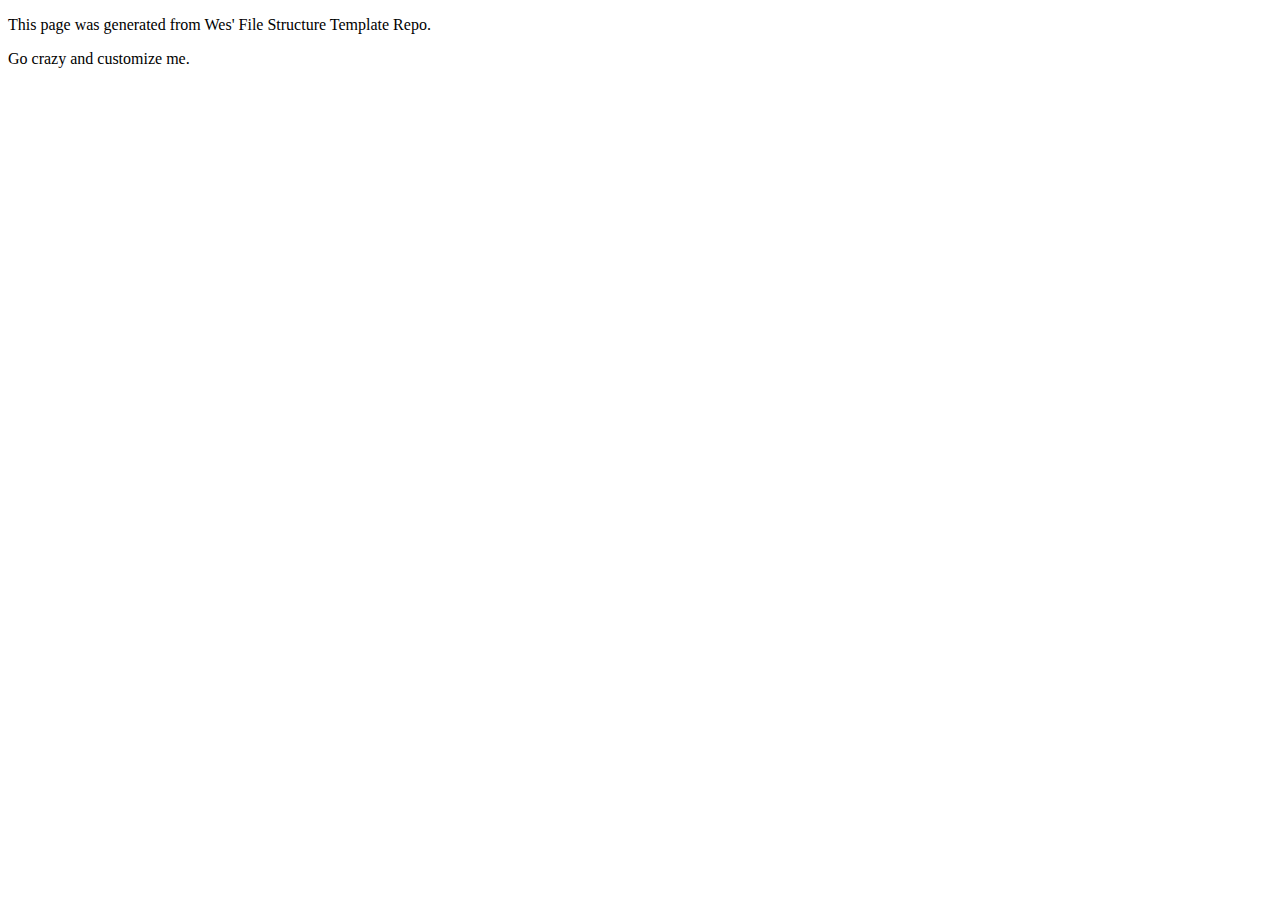
==== index.html @ 973aab35 "Initial commit" ====
<!DOCTYPE html>
<html>
<head>
	<title>My_Name Homepage</title>
	<link rel="stylesheet" type="text/css" href="css/site.css">
</head>
<body>
	<main>
		<p>This page was generated from Wes' File Structure Template Repo.</p>
		
		<p>Go crazy and customize me.</p>
	</main>


</body>
</html>
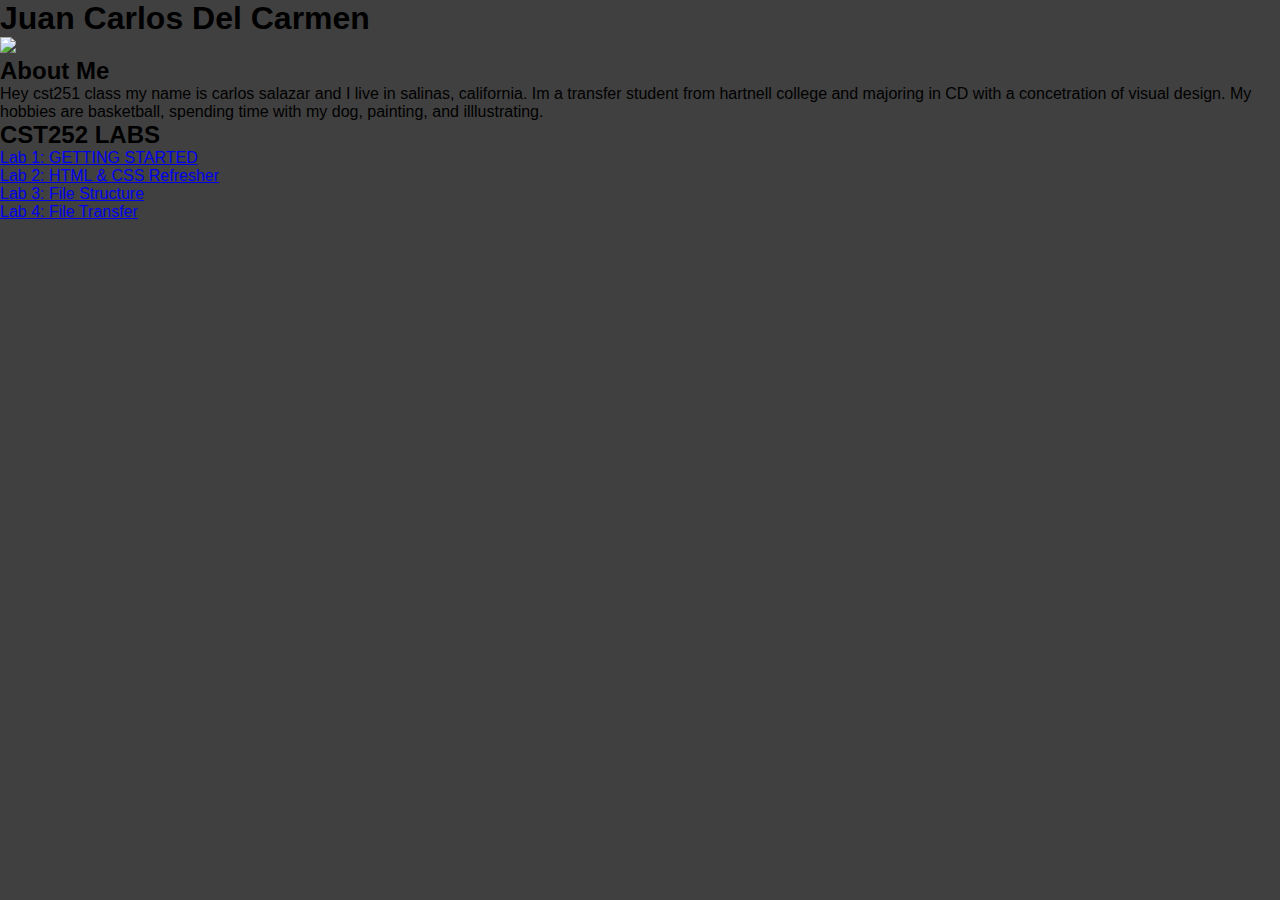
==== commit 1d2d3a45: "Update" ====
--- a/index.html
+++ b/index.html
@@ -1,15 +1,36 @@
 <!DOCTYPE html>
 <html>
 <head>
-	<title>My_Name Homepage</title>
+	<title>My_Homepage</title>
 	<link rel="stylesheet" type="text/css" href="css/site.css">
 </head>
 <body>
 	<main>
-		<p>This page was generated from Wes' File Structure Template Repo.</p>
-		
-		<p>Go crazy and customize me.</p>
+		<div class="banner">
+
+
+		<h1>Juan Carlos Del Carmen</h1>
+
+		<img src="img/" width="300"/>
+
+		<h2>About Me</h2>
+		<div id="text">
+			<p class="unique"> Hey cst251 class my name is carlos salazar and I live in salinas,
+				 california. Im a transfer student from hartnell college and majoring in
+			 CD with a concetration of visual design. My hobbies are basketball, spending
+			time with my dog, painting, and illlustrating. </p>
+		</div>
+
+		<div id="assignments">
+				<h2>CST252 LABS</h2>
+			<ul>
+				<li><a href='lab1/index.html'>Lab 1: GETTING STARTED</a><br></li>
+				<li><a href='lab2/index.html'>Lab 2: HTML & CSS Refresher </a><br></li>
+				<li><a href='lab3/index.html'>Lab 3: File Structure</a><br></li>
+				<li><a href='lab4/index.html'>Lab 4: File Transfer</a><br></li>
+					</div>
 	</main>
+
 
 
 </body>
--- a/css/site.css
+++ b/css/site.css
@@ -0,0 +1,12 @@
+*{
+  margin: 0;
+  padding: 0;
+  font-family: sans-serif;
+}
+.banner{
+  width: 100%;
+  height: 100vh;
+  background-image: linear-gradient(rgba(0,0,0,0.75),rgba(0,0,0,0.75)),url(background.jpg);
+  background-size: cover;
+  background-position: center;
+}
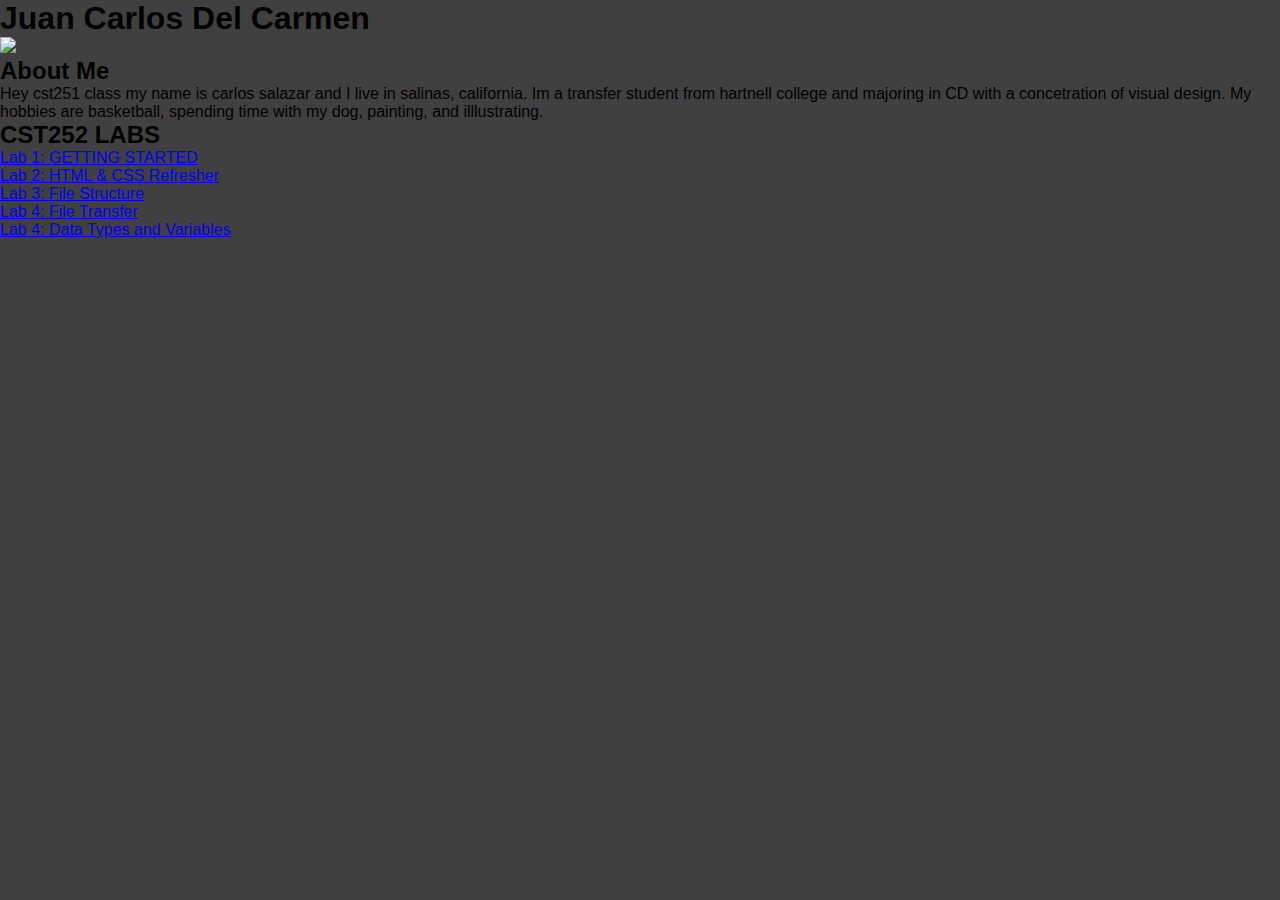
==== commit 09cf75e0: "update" ====
--- a/index.html
+++ b/index.html
@@ -28,6 +28,7 @@
 				<li><a href='lab2/index.html'>Lab 2: HTML & CSS Refresher </a><br></li>
 				<li><a href='lab3/index.html'>Lab 3: File Structure</a><br></li>
 				<li><a href='lab4/index.html'>Lab 4: File Transfer</a><br></li>
+				<li><a href='lab5/index.html'>Lab 4: Data Types and Variables</a><br></li>
 					</div>
 	</main>
 
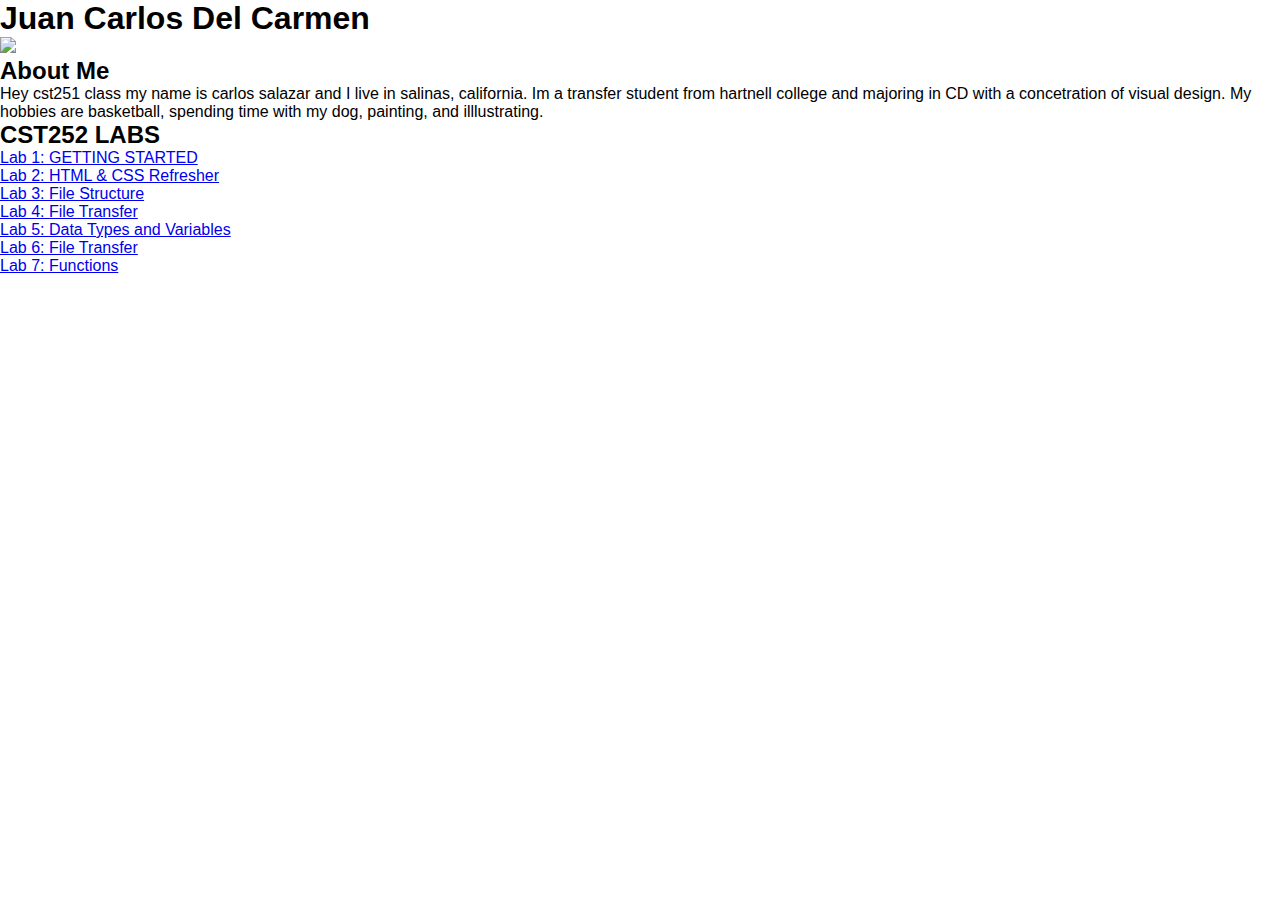
==== commit 1bf0a945: "update" ====
--- a/index.html
+++ b/index.html
@@ -6,7 +6,7 @@
 </head>
 <body>
 	<main>
-		<div class="banner">
+
 
 
 		<h1>Juan Carlos Del Carmen</h1>
@@ -28,7 +28,9 @@
 				<li><a href='lab2/index.html'>Lab 2: HTML & CSS Refresher </a><br></li>
 				<li><a href='lab3/index.html'>Lab 3: File Structure</a><br></li>
 				<li><a href='lab4/index.html'>Lab 4: File Transfer</a><br></li>
-				<li><a href='lab5/index.html'>Lab 4: Data Types and Variables</a><br></li>
+				<li><a href='lab5/index.html'>Lab 5: Data Types and Variables</a><br></li>
+				<li><a href='lab6/index.html'>Lab 6: File Transfer</a><br></li>
+				<li><a href='lab7/index.html'>Lab 7: Functions</a><br></li>
 					</div>
 	</main>
 
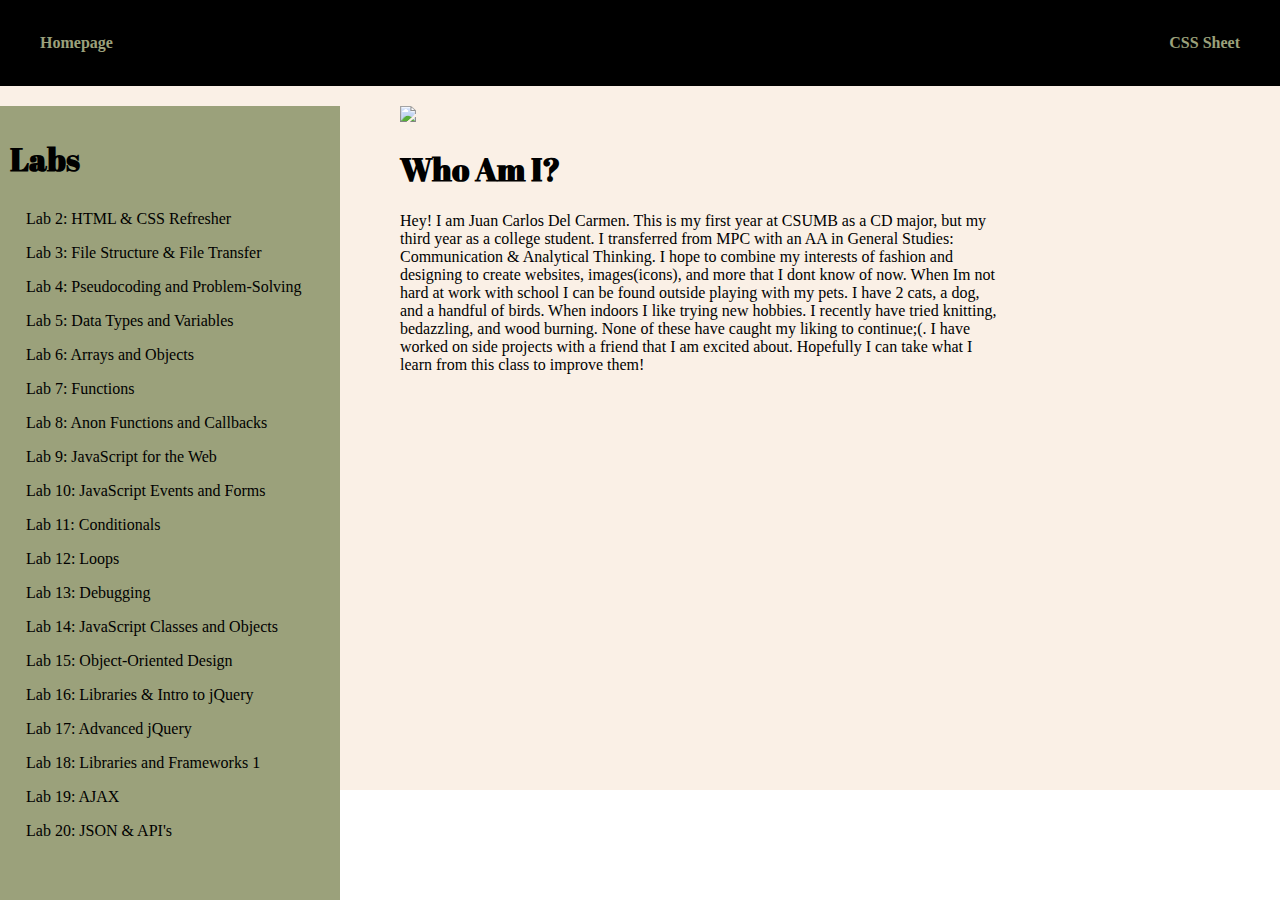
==== commit 674390af: "update" ====
--- a/index.html
+++ b/index.html
@@ -1,40 +1,57 @@
 <!DOCTYPE html>
 <html>
 <head>
-	<title>My_Homepage</title>
+	<title>Juan Carlos's Home</title>
 	<link rel="stylesheet" type="text/css" href="css/site.css">
+	<link href="https://fonts.googleapis.com/css2?family=Abril+Fatface&family=Montserrat&display=swap" rel="stylesheet">
 </head>
 <body>
-	<main>
-
-
-
-		<h1>Juan Carlos Del Carmen</h1>
-
-		<img src="img/" width="300"/>
-
-		<h2>About Me</h2>
-		<div id="text">
-			<p class="unique"> Hey cst251 class my name is carlos salazar and I live in salinas,
-				 california. Im a transfer student from hartnell college and majoring in
-			 CD with a concetration of visual design. My hobbies are basketball, spending
-			time with my dog, painting, and illlustrating. </p>
+	<nav id="links">
+    <a href="index.html">Homepage</a>
+    <a href="css/site.css" style="float:right">CSS Sheet</a>
+  </nav>
+	<section id="two-cols">
+		<div class="column" style="flex-basis: 400px">
+				<ul id="side">
+						<h1>Labs</h1>
+						<li><a href="lab2/index.html">Lab 2: HTML & CSS Refresher</a></li>
+						<li><a href="lab3/index.html">Lab 3: File Structure & File Transfer</a></li>
+						<li><a href="lab4/index.html">Lab 4: Pseudocoding and Problem-Solving</a></li>
+						<li><a href="lab5/index.html">Lab 5: Data Types and Variables </a></li>
+						<li><a href="lab6/index.html">Lab 6: Arrays and Objects</a></li>
+						<li><a href="lab7/index.html">Lab 7: Functions</a></li>
+						<li><a href="lab8/index.html">Lab 8: Anon Functions and Callbacks</a></li>
+						<li><a href="lab9/index.html">Lab 9: JavaScript for the Web</a></li>
+						<li><a href="lab10/index.html">Lab 10: JavaScript Events and Forms</a></li>
+						<li><a href="lab11/index.html">Lab 11: Conditionals</a></li>
+						<li><a href="lab12/index.html">Lab 12: Loops</a></li>
+						<li><a href="lab13/index.html">Lab 13: Debugging</a></li>
+						<li><a href="lab14/index.html">Lab 14: JavaScript Classes and Objects</a></li>
+						<li><a href="lab15/index.html">Lab 15: Object-Oriented Design</a></li>
+						<li><a href="lab16/index.html">Lab 16: Libraries & Intro to jQuery</a></li>
+						<li><a href="lab17/index.html">Lab 17: Advanced jQuery</a></li>
+						<li><a href="lab18/index.html">Lab 18: Libraries and Frameworks 1</a></li>
+						<li><a href="lab19/index.html">Lab 19: AJAX</a></li>
+						<li><a href="lab20/index.html">Lab 20: JSON & API's</a></li>
+		 		</ul>
 		</div>
-
-		<div id="assignments">
-				<h2>CST252 LABS</h2>
-			<ul>
-				<li><a href='lab1/index.html'>Lab 1: GETTING STARTED</a><br></li>
-				<li><a href='lab2/index.html'>Lab 2: HTML & CSS Refresher </a><br></li>
-				<li><a href='lab3/index.html'>Lab 3: File Structure</a><br></li>
-				<li><a href='lab4/index.html'>Lab 4: File Transfer</a><br></li>
-				<li><a href='lab5/index.html'>Lab 5: Data Types and Variables</a><br></li>
-				<li><a href='lab6/index.html'>Lab 6: File Transfer</a><br></li>
-				<li><a href='lab7/index.html'>Lab 7: Functions</a><br></li>
-					</div>
-	</main>
-
-
-
-</body>
+		 <div class="column" style="flex-basis: 600px">
+			 <div class="space">
+	 		 		<img src="img/pets.jpeg"><br>
+					<h1>Who Am I?</h1>
+					<p>Hey! I am Juan Carlos Del Carmen. This is my first year at CSUMB as a CD major, but my
+					   third year as a college student. I transferred from MPC with an AA
+						 in General Studies: Communication & Analytical Thinking. I hope to combine
+						 my interests of fashion and designing to create websites, images(icons),
+						 and more that I dont know of now. When Im not hard at work with school
+						 I can be found outside playing with my pets. I have 2 cats, a dog, and a
+						 handful of birds. When indoors I like trying new hobbies. I recently have
+						 tried knitting, bedazzling, and wood burning. None of these have caught my
+						 liking to continue;(. I have worked on side projects with a friend that
+						 I am excited about. Hopefully I can take what I learn from this class to
+						 improve them!</p>
+			</div>
+		</div>
+		</section>
+	</body>
 </html>
--- a/css/site.css
+++ b/css/site.css
@@ -1,12 +1,81 @@
-*{
+h1 {
+  font-family: 'Abril Fatface', cursive;
+}
+
+#two-cols {
+  display: flex;
+  background-color: linen;
+  padding: 20px 0 400px 0;;
+}
+
+.space {
+  text-align: left;
+}
+
+.column {
+  width: 300px;
+}
+
+.column img {
+  width: 425px;
+}
+
+#side {
+  background-color: rgb(155, 161, 123);
+  padding: 10px;
+  overflow: scroll;
+}
+
+body {
   margin: 0;
-  padding: 0;
-  font-family: sans-serif;
 }
-.banner{
-  width: 100%;
-  height: 100vh;
-  background-image: linear-gradient(rgba(0,0,0,0.75),rgba(0,0,0,0.75)),url(background.jpg);
-  background-size: cover;
-  background-position: center;
+
+nav {
+  overflow: hidden;
+  position: sticky;
+  position: -webkit-sticky;
+  top: 0;
+  padding: 20px;
+  background-color: black;
 }
+
+nav a {
+  float: left;
+  display: block;
+  color: rgb(155, 161, 123);
+  font-weight: bold;
+  text-align: center;
+  padding: 14px 20px;
+  text-decoration: none;
+}
+
+nav a:hover {
+  color: #555;
+}
+
+ul {
+  margin: 0;
+  list-style-type: none;
+  width: 25%;
+  background-color: #f1f1f1;
+  position: fixed;
+  height: 100%;
+  overflow: auto;
+}
+
+li a {
+  display: block;
+  color: #000;
+  padding: 8px 16px;
+  text-decoration: none;
+}
+
+li a.active {
+  background-color: #4CAF50;
+  color: white;
+}
+
+li a:hover:not(.active) {
+  background-color: #555;
+  color: white;
+}
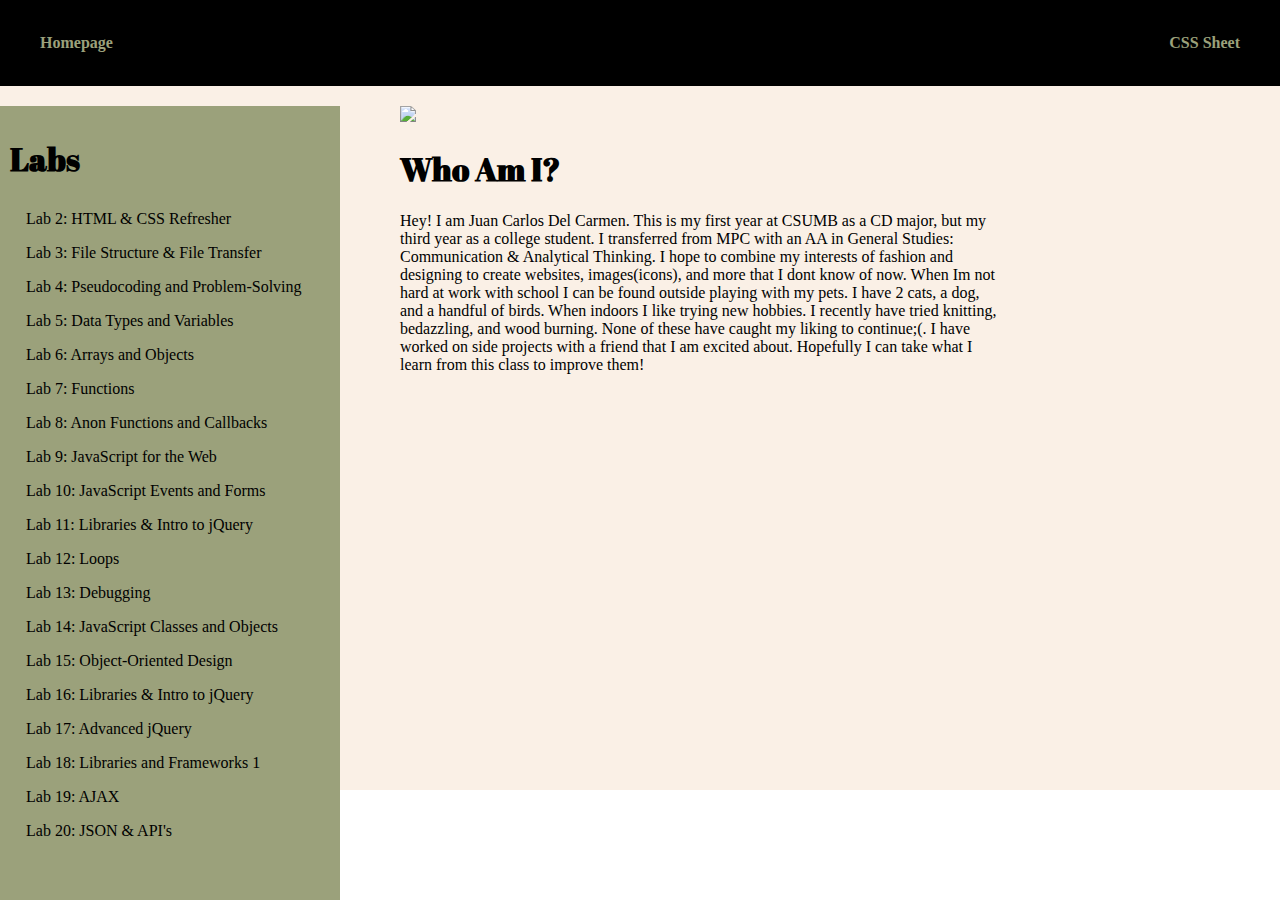
==== commit 8ed5031c: "update" ====
--- a/index.html
+++ b/index.html
@@ -23,7 +23,7 @@
 						<li><a href="lab8/index.html">Lab 8: Anon Functions and Callbacks</a></li>
 						<li><a href="lab9/index.html">Lab 9: JavaScript for the Web</a></li>
 						<li><a href="lab10/index.html">Lab 10: JavaScript Events and Forms</a></li>
-						<li><a href="lab11/index.html">Lab 11: Conditionals</a></li>
+						<li><a href="lab11/index.html">Lab 11: Libraries & Intro to jQuery</a></li>
 						<li><a href="lab12/index.html">Lab 12: Loops</a></li>
 						<li><a href="lab13/index.html">Lab 13: Debugging</a></li>
 						<li><a href="lab14/index.html">Lab 14: JavaScript Classes and Objects</a></li>
